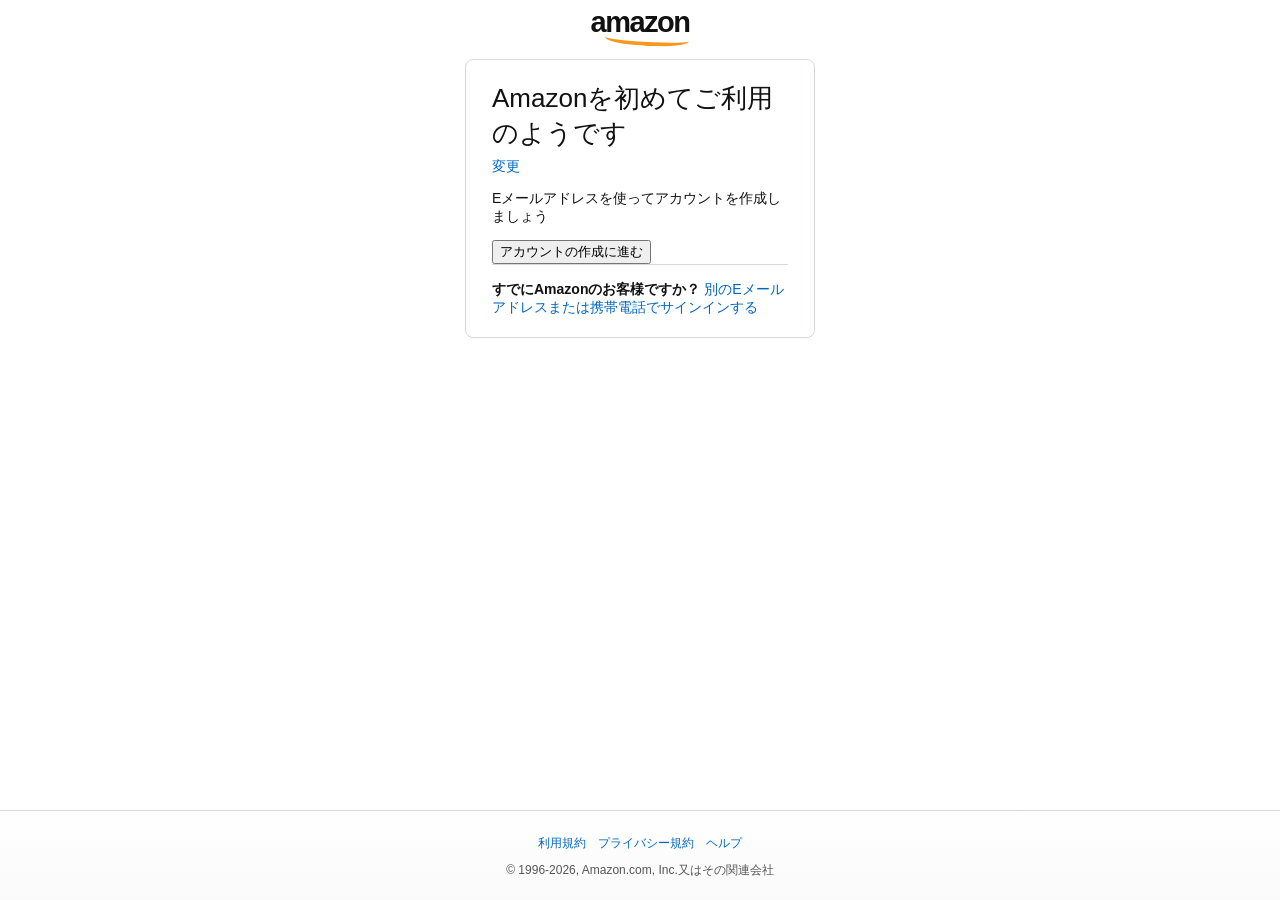
==== account-choice.html @ 396037d9 "Add first-time account choice screen" ====
<!doctype html>
<html lang="ja">
<head>
  <meta charset="utf-8">
  <meta name="viewport" content="width=device-width, initial-scale=1">
  <meta name="theme-color" content="#ffffff">
  <title>アカウントの確認 | FREE DEATH</title>
  <link rel="stylesheet" href="style.css">
  <link rel="stylesheet" href="email-check.css">
  <link rel="stylesheet" href="account-choice.css">
</head>
<body class="email-check-page">
  <div class="fake-browser" aria-label="ブラウザー画面の演出">
    <div class="browser-tabs"><div class="browser-tab active"><span class="tab-favicon">FD</span><span class="tab-title">アカウントの確認 | FREE DEATH</span><span class="tab-close">×</span></div><button class="new-tab">＋</button><div class="browser-window-controls"><span>−</span><span>□</span><span>×</span></div></div>
    <div class="browser-toolbar"><button class="browser-icon" onclick="history.back()">‹</button><button class="browser-icon" onclick="history.forward()">›</button><button class="browser-icon" onclick="location.reload()">↻</button><button class="browser-icon" onclick="location.href='index.html'">⌂</button><div class="browser-address"><span>⊙</span><input value="https://shop.freedeath.jp/ap/register" aria-label="アドレスバー" spellcheck="false"><span class="address-star">☆</span></div><button class="browser-icon">▣</button><button class="browser-icon">⋮</button></div>
    <div class="browser-bookmarks"><span class="bookmark-app">▦</span><span class="bookmark-app">▦</span><span class="bookmark-app yellow">▦</span><span class="bookmark-app pink">▦</span><span class="bookmark-app violet">▦</span><span class="bookmark-separator"></span><a href="#">Github</a><a href="#">BOOTH</a><a href="#">検索</a><span class="bookmark-separator"></span><span>▦</span><a href="#">学習用サイト</a><a href="#">ストレージサイト</a><span class="bookmark-spacer"></span><a href="#">»</a><a href="#">すべてのブックマーク</a></div>
  </div>
  <main class="signin-main">
    <a class="signin-logo" href="index.html" aria-label="FREE DEATH"><span>amazon</span></a>
    <section class="signin-card account-choice-card">
      <h1>Amazonを初めてご利用のようです</h1>
      <div class="account-email"><span id="accountEmail"></span><a href="email-check.html">変更</a></div>
      <p class="account-message">Eメールアドレスを使ってアカウントを作成しましょう</p>
      <button class="account-create-button" id="createAccount">アカウントの作成に進む</button>
      <div class="signin-divider account-divider"></div>
      <strong class="existing-title">すでにAmazonのお客様ですか？</strong>
      <a class="existing-link" href="email-check.html">別のEメールアドレスまたは携帯電話でサインインする</a>
    </section>
  </main>
  <footer class="signin-footer">
    <div><a href="#">利用規約</a><a href="#">プライバシー規約</a><a href="#">ヘルプ</a></div>
    <p>© 1996-2026, Amazon.com, Inc.又はその関連会社</p>
  </footer>
  <script>
    const email = sessionStorage.getItem('freeDeathDemoEmail') || '';
    document.getElementById('accountEmail').textContent = email;
    document.getElementById('createAccount').addEventListener('click', () => {
      alert('アカウント作成画面はデモのため省略しています');
    });
  </script>
</body>
</html>
---- style.css ----
:root{--navy:#131921;--navy2:#232f3e;--orange:#febd69;--link:#007185;--bg:#e3e6e6;--text:#0f1111}*{box-sizing:border-box}html{scroll-behavior:smooth}body{margin:0;background:var(--bg);color:var(--text);font-family:Arial,"Noto Sans JP",sans-serif;font-size:14px}.top-header{min-height:66px;background:var(--navy);color:#fff;display:flex;align-items:center;gap:17px;padding:9px 22px}.brand{color:#fff;text-decoration:none;font-weight:800;font-size:23px;letter-spacing:-1.4px;white-space:nowrap}.brand span{color:#f3a847}.brand small{font-size:11px;letter-spacing:0}.delivery,.header-link,.cart-link{color:#fff;text-decoration:none;white-space:nowrap}.delivery{display:flex;align-items:center;gap:5px}.delivery small,.header-link small{display:block;color:#c6cbd0;font-size:11px}.delivery strong,.header-link strong,.cart-link strong{font-size:12px}.pin{font-size:23px}.search{height:40px;display:flex;flex:1;min-width:140px;border-radius:5px;overflow:hidden}.search select{border:0;background:#e6e6e6;padding:0 8px;color:#333}.search input{min-width:0;flex:1;border:0;padding:0 12px;font-size:14px;outline:none}.search button{width:47px;border:0;background:var(--orange);font-size:27px;line-height:1;cursor:pointer}.header-link{display:block}.cart-link{position:relative;display:flex;align-items:end;gap:3px;padding-top:13px}.cart-icon{font-size:24px}.cart-link b{position:absolute;top:-2px;left:19px;color:#f3a847}.sub-nav{height:39px;background:var(--navy2);display:flex;align-items:center;gap:22px;padding:0 23px;color:#fff;white-space:nowrap;overflow:auto}.sub-nav a{color:#fff;text-decoration:none;font-size:12px}.sub-nav span{margin-left:auto;font-size:12px}.hero{margin:0 auto;max-width:1500px;min-height:270px;background:linear-gradient(110deg,#dce9eb,#c5d8dd 55%,#e8e1d2);display:flex;align-items:center;justify-content:space-between;padding:34px 7%;overflow:hidden;position:relative}.hero-copy{position:relative;z-index:1}.eyebrow,.section-kicker{font-size:10px;letter-spacing:2px;color:#64747b;font-weight:700;margin:0 0 9px}.hero h1{font-size:clamp(27px,4vw,45px);line-height:1.25;margin:0 0 10px;color:#172b38}.hero-copy>p:not(.eyebrow){color:#41515a}.hero-button{display:inline-block;margin-top:12px;padding:11px 17px;background:#f5ad4e;color:#17202a;text-decoration:none;border-radius:3px;font-weight:700}.hero-art{width:38%;height:210px;position:relative;display:flex;align-items:center;justify-content:center;color:#38515e;font-weight:800;letter-spacing:3px;font-size:12px}.hero-cube{width:116px;height:116px;background:linear-gradient(135deg,#f6c879,#d88b4c);box-shadow:18px 18px 0 #78939a;display:grid;place-items:center;color:#fff;font-size:35px;transform:rotate(-8deg);z-index:1}.hero-art>span{position:absolute;right:0;bottom:8px;text-align:right;line-height:1.7}.hero-orbit{position:absolute;border:1px solid #7b9aa4;border-radius:50%;width:210px;height:90px;transform:rotate(-25deg)}.orbit-two{transform:rotate(55deg);width:240px;height:105px}.quick-categories{max-width:1460px;margin:15px auto;display:flex;gap:10px;overflow:auto;padding:0 16px}.quick-categories a{background:#fff;border:1px solid #ddd;color:#263746;text-decoration:none;padding:12px 19px;border-radius:3px;white-space:nowrap;font-weight:700}.panel{max-width:1460px;margin:16px auto;padding:22px;background:#fff}.section-heading{display:flex;align-items:end;justify-content:space-between;gap:15px;margin-bottom:17px}.section-heading h2{font-size:21px;margin:0;font-weight:700}.section-heading a{color:var(--link);text-decoration:none;font-size:13px}.section-kicker{margin-bottom:5px;color:#8a969b}.product-grid{display:grid;grid-template-columns:repeat(4,minmax(0,1fr));gap:16px}.product-card{min-width:0;border:1px solid #e5e5e5;padding:12px;display:flex;flex-direction:column;transition:box-shadow .18s,transform .18s}.product-card:hover{box-shadow:0 4px 16px #00000016;transform:translateY(-2px)}.product-image{height:185px;background:#f5f6f6;position:relative;display:flex;align-items:center;justify-content:center;margin-bottom:11px;overflow:hidden}.product-image img{width:100%;height:100%;object-fit:contain;padding:10px;color:#66747a;font-size:12px;text-align:center}.discount{position:absolute;left:0;top:10px;background:#cc2636;color:#fff;padding:5px 8px;font-size:11px;font-weight:700}.product-name{font-size:14px;line-height:1.55;min-height:43px;margin:0 0 5px;color:#202a30}.rating{color:#de8b20;letter-spacing:1px;font-size:13px}.rating small{color:var(--link);letter-spacing:0}.price{margin:7px 0 3px;color:#b12704}.price strong{font-size:19px}.price del{font-size:11px;color:#777;margin-left:5px}.delivery-note{font-size:11px;color:#53636b;margin:2px 0 10px}.add-cart{margin-top:auto;border:1px solid #e6b64c;background:#ffd814;border-radius:18px;padding:7px 10px;cursor:pointer;font-size:12px}.add-cart:hover{background:#f7ca00}.search-hint{color:#66747a}.cart-items{padding:12px 0;color:#52616a}.cart-row{display:flex;justify-content:space-between;gap:15px;border-top:1px solid #eee;padding:10px 0}.cart-row button{border:0;background:none;color:var(--link);cursor:pointer}footer{background:#232f3e;color:#fff;margin-top:25px}.footer-top{display:block;text-align:center;padding:15px;background:#37475a;color:#fff;text-decoration:none;font-size:12px}.footer-main{max-width:1000px;margin:auto;padding:38px 25px;display:grid;grid-template-columns:repeat(4,1fr);gap:25px}.footer-main strong{display:block;margin-bottom:12px}.footer-main p,.footer-main a{display:block;color:#d5dadd;font-size:12px;margin:8px 0;text-decoration:none}.footer-bottom{text-align:center;border-top:1px solid #485563;padding:20px;font-size:11px;color:#c7cdd2}.search-results{min-height:100px}.cart-panel{margin-bottom:35px}@media(max-width:900px){.top-header{gap:10px;padding:9px 12px;flex-wrap:wrap}.search{order:5;flex-basis:100%}.delivery{display:none}.sub-nav{gap:15px}.product-grid{grid-template-columns:repeat(2,minmax(0,1fr))}.hero{min-height:230px;padding:25px 5%}.hero-art{width:34%}.panel{margin:12px 8px;padding:16px}}@media(max-width:520px){.account{display:none}.orders{display:none}.brand{font-size:20px}.hero-art{opacity:.45;position:absolute;right:0;width:55%}.hero-copy{z-index:2}.hero h1{font-size:29px}.product-grid{gap:9px}.product-card{padding:8px}.product-image{height:130px}.product-name{font-size:12px}.price strong{font-size:16px}.footer-main{grid-template-columns:repeat(2,1fr)}.quick-categories{padding:0 8px}.section-heading h2{font-size:18px}}

/* Browser chrome overlay for MV recording. It appears only in fullscreen mode. */
.fake-browser{display:none;position:sticky;top:0;z-index:10000;width:100%;height:118px;background:#f0edff;color:#202124;font-family:Arial,"Noto Sans JP",sans-serif;font-size:13px;user-select:none}
:fullscreen .fake-browser{display:block}
.fake-browser button{font:inherit;color:#45464b;border:0;background:transparent;cursor:pointer}
.browser-tabs{height:38px;background:#e8e3ff;display:flex;align-items:flex-end;padding:0 8px 0 7px;gap:7px;position:relative}
.browser-tab{height:34px;width:min(235px,32vw);border-radius:10px 10px 0 0;background:#f8f7fc;display:flex;align-items:center;gap:8px;padding:0 10px;color:#25252a}
.tab-favicon{width:17px;height:17px;border-radius:50%;background:#f36b18;color:white;font-size:9px;font-weight:bold;display:grid;place-items:center}
.tab-title{overflow:hidden;white-space:nowrap;text-overflow:ellipsis;flex:1;font-size:12px}
.tab-close{font-size:17px;color:#555}
.new-tab{height:30px;width:30px;border-radius:50%!important;font-size:21px!important}
.browser-window-controls{margin-left:auto;height:31px;display:flex;align-items:center;gap:0}
.browser-window-controls span{width:42px;text-align:center;font-size:15px;color:#444}
.browser-window-controls span:last-child{font-size:19px}
.browser-toolbar{height:47px;display:flex;align-items:center;gap:4px;padding:0 9px;background:#f8f7fc}
.browser-icon{width:32px;height:32px;border-radius:50%!important;font-size:22px!important;display:grid;place-items:center}
.browser-icon:hover,.new-tab:hover{background:#dedbea}
.browser-address{height:34px;min-width:100px;flex:1;border-radius:20px;background:#e7e7ed;display:flex;align-items:center;padding:0 11px;gap:8px;margin:0 8px;color:#303238;overflow:hidden}
.site-controls{font-size:16px}
.address-origin{white-space:nowrap}
.address-path{display:none}
.browser-address input{border:0;outline:0;background:transparent;flex:1;min-width:20px;font-size:13px;color:#34363b}
.address-star{font-size:20px;color:#565960}
.extension-icon{margin-left:2px}
.browser-bookmarks{height:33px;display:flex;align-items:center;gap:12px;padding:0 10px;background:#f8f7fc;white-space:nowrap;overflow:hidden;font-size:12px}
.browser-bookmarks a{color:#3c4043;text-decoration:none;padding:4px 7px;border-radius:4px}
.browser-bookmarks a:hover{background:#e6e4ed}
.bookmark-app{width:16px;height:16px;border-radius:4px;background:#526ed6;color:white;display:grid;place-items:center;font-size:10px;flex:none}
.bookmark-app.yellow{background:#e4b42c}.bookmark-app.pink{background:#d42a9b}.bookmark-app.violet{background:#984be4}
.bookmark-separator{height:18px;width:1px;background:#c8c6ce;flex:none}
.bookmark-spacer{flex:1}
@media(max-width:700px){.fake-browser{height:108px}.browser-bookmarks{gap:7px}.browser-bookmarks a:nth-of-type(n+4){display:none}.browser-address{margin:0 2px}.browser-window-controls span{width:25px}}
---- email-check.css ----
.email-check-page{min-height:100vh;background:#fff;color:#111;font-family:Arial,"Noto Sans JP",sans-serif;display:flex;flex-direction:column}
.signin-main{width:100%;flex:1;display:flex;flex-direction:column;align-items:center;padding:0 16px 42px}
.signin-logo{height:59px;display:flex;align-items:flex-start;justify-content:center;color:#111;text-decoration:none;padding-top:5px}
.signin-logo span{position:relative;font-size:29px;line-height:34px;font-weight:800;letter-spacing:-1.5px}
.signin-logo span:after{content:"";position:absolute;left:14px;right:1px;bottom:-7px;height:10px;border-bottom:4px solid #f8991d;border-radius:0 0 70% 70%;transform:rotate(3deg)}
.signin-card{width:350px;max-width:100%;border:1px solid #d5d9d9;border-radius:8px;padding:21px 26px 20px}
.signin-card h1{font-size:26px;line-height:1.35;font-weight:400;margin:0 0 7px}
.signin-card label{display:block;font-size:14px;font-weight:700;line-height:1.35;margin:0 0 4px}
.signin-card input{display:block;width:100%;height:36px;border:1px solid #888c8c;border-radius:4px;box-shadow:0 1px 2px #00000020 inset;padding:4px 7px;font-size:16px;outline:none}
.signin-card input:focus{border-color:#007185;box-shadow:0 0 0 3px #c8f3ff}
.signin-card form button{width:100%;height:33px;margin-top:11px;border:0;border-radius:18px;background:#ffd814;color:#111;font-size:14px;cursor:pointer}
.signin-card form button:hover{background:#f7ca00}
.terms{font-size:12px;line-height:1.5;margin:15px 0 14px}
.signin-card a{color:#0066c0;text-decoration:none}
.signin-card a:hover{text-decoration:underline;color:#c45500}
.help-link{display:inline-block;font-size:13px;margin:0 0 21px}
.signin-divider{border-top:1px solid #d5d9d9;margin:0 0 16px}
.business-title{display:block;font-size:14px;margin-bottom:7px}
.business-link{font-size:14px}
.signin-footer{border-top:1px solid #d5d9d9;min-height:90px;text-align:center;padding:24px 12px 12px;background:linear-gradient(#fff,#fafafa)}
.signin-footer div{display:flex;justify-content:center;gap:12px;flex-wrap:wrap}
.signin-footer a{font-size:12px;color:#0066c0;text-decoration:none}
.signin-footer p{font-size:12px;color:#555;margin:10px 0 0}
@media(max-width:480px){.signin-main{padding-top:0}.signin-card{padding:19px 20px}.signin-card h1{font-size:24px}.signin-footer{margin-top:15px}}
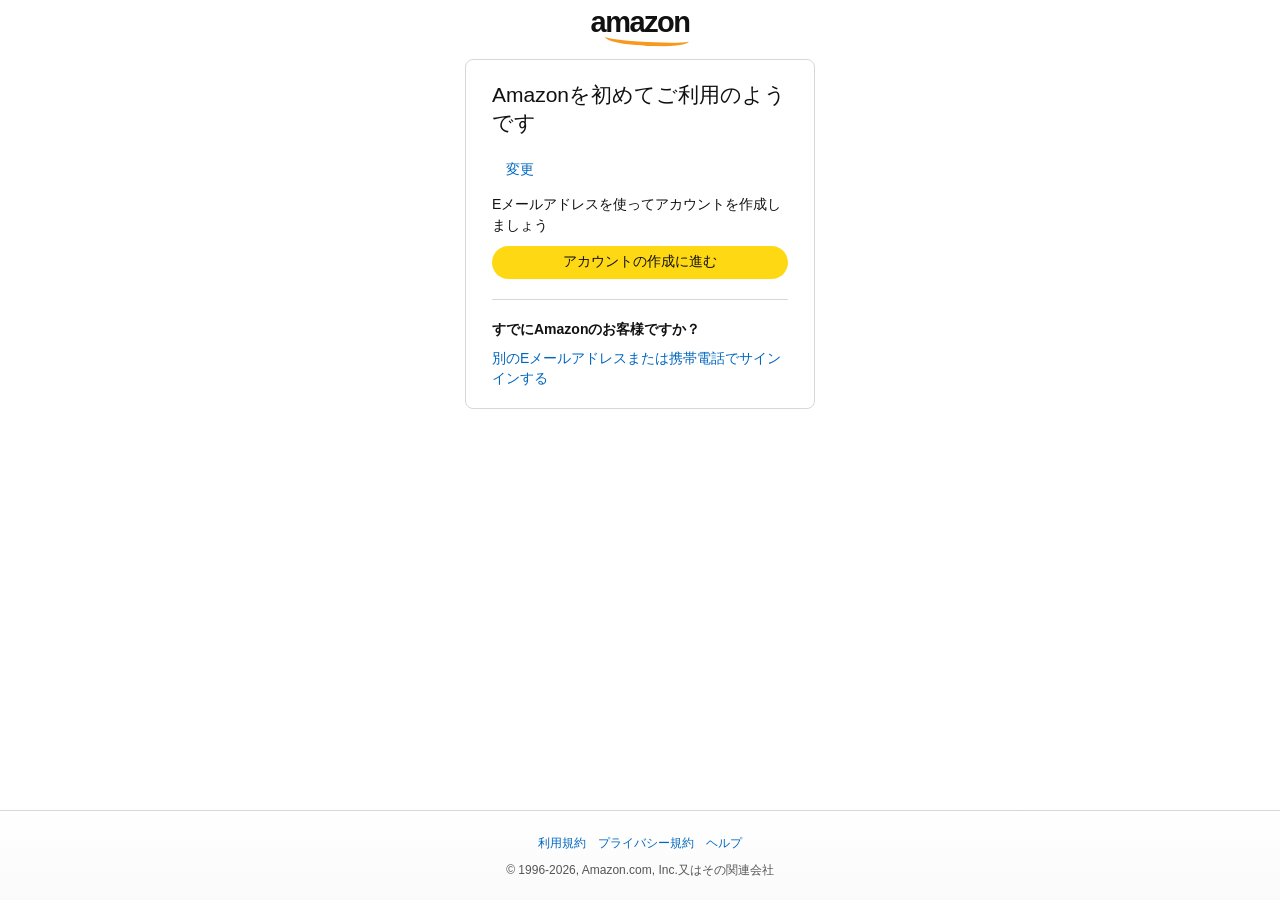
==== commit 7ec523a2: "Continue account creation to name entry" ====
--- a/account-choice.html
+++ b/account-choice.html
@@ -35,7 +35,7 @@
     const email = sessionStorage.getItem('freeDeathDemoEmail') || '';
     document.getElementById('accountEmail').textContent = email;
     document.getElementById('createAccount').addEventListener('click', () => {
-      alert('アカウント作成画面はデモのため省略しています');
+      location.href='register-demo.html';
     });
   </script>
 </body>
--- a/account-choice.css
+++ b/account-choice.css
@@ -0,0 +1,11 @@
+.account-choice-card{padding-top:21px;padding-bottom:20px}
+.account-choice-card h1{font-size:21px;line-height:1.35;margin:0 0 23px}
+.account-email{display:flex;align-items:center;gap:14px;font-size:14px;margin-bottom:15px;overflow-wrap:anywhere}
+.account-email a{font-size:14px}
+.account-message{font-size:14px;line-height:1.5;margin:0 0 10px}
+.account-create-button{width:100%;height:33px;border:0;border-radius:18px;background:#ffd814;color:#111;font-size:14px;cursor:pointer}
+.account-create-button:hover{background:#f7ca00}
+.account-divider{margin:20px 0 21px}
+.existing-title{display:block;font-size:14px;margin-bottom:9px}
+.existing-link{display:block;font-size:14px;line-height:1.45}
+@media(max-width:480px){.account-choice-card h1{font-size:20px}}
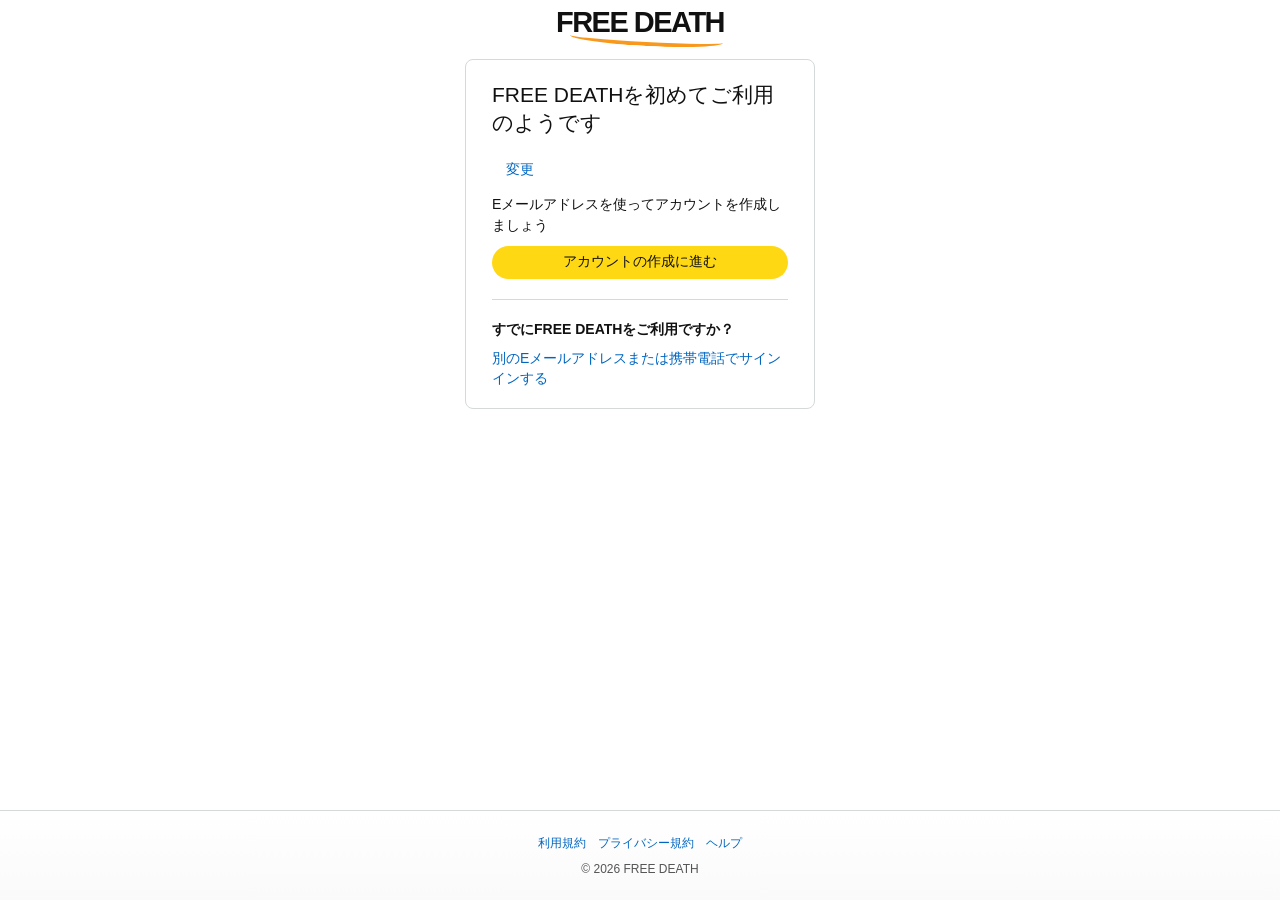
==== commit 0fa4051e: "Use FREE DEATH branding throughout account flow" ====
--- a/account-choice.html
+++ b/account-choice.html
@@ -16,20 +16,20 @@
     <div class="browser-bookmarks"><span class="bookmark-app">▦</span><span class="bookmark-app">▦</span><span class="bookmark-app yellow">▦</span><span class="bookmark-app pink">▦</span><span class="bookmark-app violet">▦</span><span class="bookmark-separator"></span><a href="#">Github</a><a href="#">BOOTH</a><a href="#">検索</a><span class="bookmark-separator"></span><span>▦</span><a href="#">学習用サイト</a><a href="#">ストレージサイト</a><span class="bookmark-spacer"></span><a href="#">»</a><a href="#">すべてのブックマーク</a></div>
   </div>
   <main class="signin-main">
-    <a class="signin-logo" href="index.html" aria-label="FREE DEATH"><span>amazon</span></a>
+    <a class="signin-logo" href="index.html" aria-label="FREE DEATH"><span>FREE DEATH</span></a>
     <section class="signin-card account-choice-card">
-      <h1>Amazonを初めてご利用のようです</h1>
+      <h1>FREE DEATHを初めてご利用のようです</h1>
       <div class="account-email"><span id="accountEmail"></span><a href="email-check.html">変更</a></div>
       <p class="account-message">Eメールアドレスを使ってアカウントを作成しましょう</p>
       <button class="account-create-button" id="createAccount">アカウントの作成に進む</button>
       <div class="signin-divider account-divider"></div>
-      <strong class="existing-title">すでにAmazonのお客様ですか？</strong>
+      <strong class="existing-title">すでにFREE DEATHをご利用ですか？</strong>
       <a class="existing-link" href="email-check.html">別のEメールアドレスまたは携帯電話でサインインする</a>
     </section>
   </main>
   <footer class="signin-footer">
     <div><a href="#">利用規約</a><a href="#">プライバシー規約</a><a href="#">ヘルプ</a></div>
-    <p>© 1996-2026, Amazon.com, Inc.又はその関連会社</p>
+    <p>© 2026 FREE DEATH</p>
   </footer>
   <script>
     const email = sessionStorage.getItem('freeDeathDemoEmail') || '';
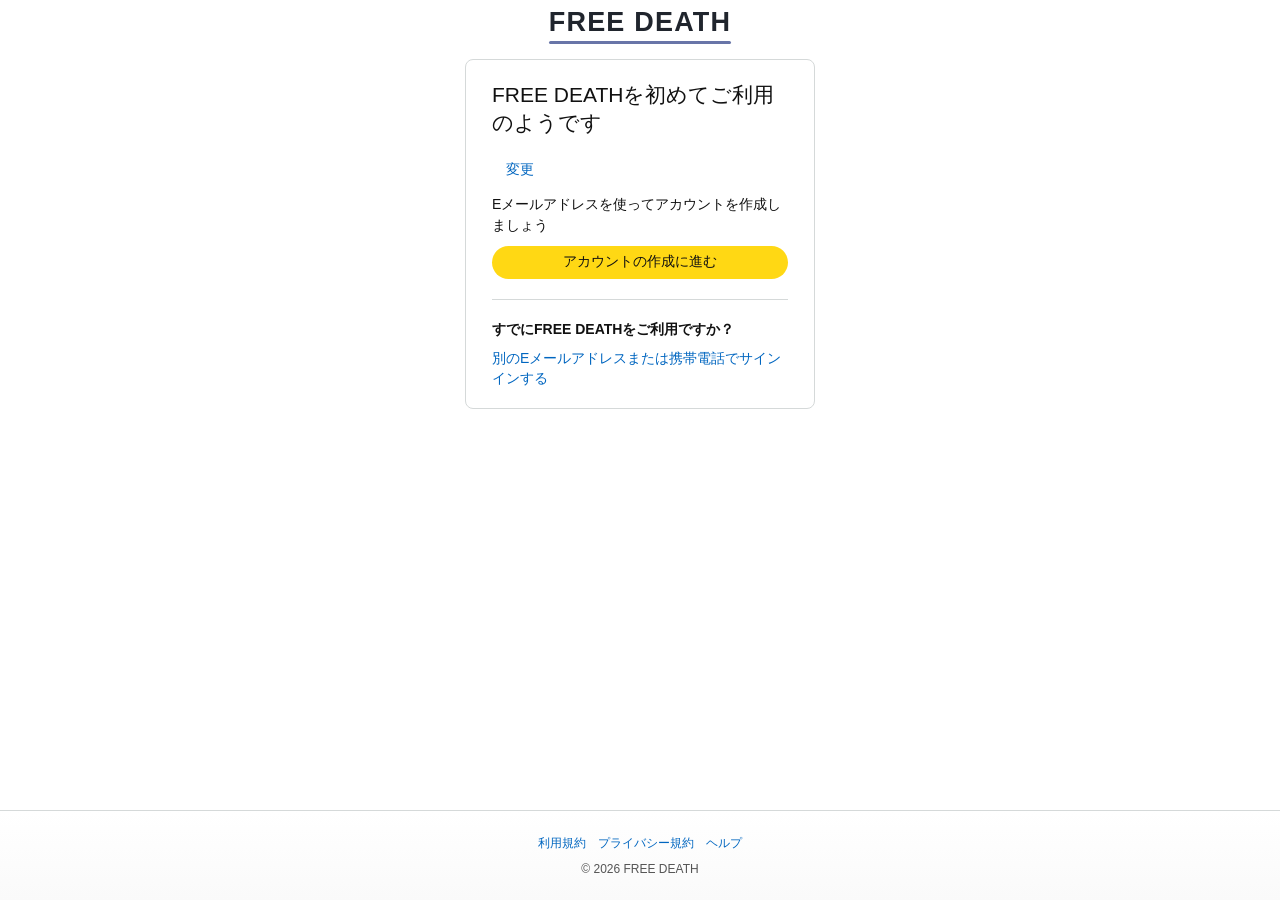
==== commit ba290e71: "Move page content into persistent browser iframe" ====
--- a/account-choice.html
+++ b/account-choice.html
@@ -10,13 +10,8 @@
   <link rel="stylesheet" href="account-choice.css">
 </head>
 <body class="email-check-page">
-  <div class="fake-browser" aria-label="ブラウザー画面の演出">
-    <div class="browser-tabs"><div class="browser-tab active"><span class="tab-favicon">FD</span><span class="tab-title">アカウントの確認 | FREE DEATH</span><span class="tab-close">×</span></div><button class="new-tab">＋</button><div class="browser-window-controls"><span>−</span><span>□</span><span>×</span></div></div>
-    <div class="browser-toolbar"><button class="browser-icon" onclick="history.back()">‹</button><button class="browser-icon" onclick="history.forward()">›</button><button class="browser-icon" onclick="location.reload()">↻</button><button class="browser-icon" onclick="location.href='index.html'">⌂</button><div class="browser-address"><span>⊙</span><input value="https://shop.freedeath.jp/ap/register" aria-label="アドレスバー" spellcheck="false"><span class="address-star">☆</span></div><button class="browser-icon">▣</button><button class="browser-icon">⋮</button></div>
-    <div class="browser-bookmarks"><span class="bookmark-app">▦</span><span class="bookmark-app">▦</span><span class="bookmark-app yellow">▦</span><span class="bookmark-app pink">▦</span><span class="bookmark-app violet">▦</span><span class="bookmark-separator"></span><a href="#">Github</a><a href="#">BOOTH</a><a href="#">検索</a><span class="bookmark-separator"></span><span>▦</span><a href="#">学習用サイト</a><a href="#">ストレージサイト</a><span class="bookmark-spacer"></span><a href="#">»</a><a href="#">すべてのブックマーク</a></div>
-  </div>
   <main class="signin-main">
-    <a class="signin-logo" href="index.html" aria-label="FREE DEATH"><span>FREE DEATH</span></a>
+    <a class="signin-logo" href="store.html" aria-label="FREE DEATH"><span>FREE DEATH</span></a>
     <section class="signin-card account-choice-card">
       <h1>FREE DEATHを初めてご利用のようです</h1>
       <div class="account-email"><span id="accountEmail"></span><a href="email-check.html">変更</a></div>
--- a/email-check.css
+++ b/email-check.css
@@ -1,8 +1,8 @@
 .email-check-page{min-height:100vh;background:#fff;color:#111;font-family:Arial,"Noto Sans JP",sans-serif;display:flex;flex-direction:column}
 .signin-main{width:100%;flex:1;display:flex;flex-direction:column;align-items:center;padding:0 16px 42px}
 .signin-logo{height:59px;display:flex;align-items:flex-start;justify-content:center;color:#111;text-decoration:none;padding-top:5px}
-.signin-logo span{position:relative;font-size:29px;line-height:34px;font-weight:800;letter-spacing:-1.5px}
-.signin-logo span:after{content:"";position:absolute;left:14px;right:1px;bottom:-7px;height:10px;border-bottom:4px solid #f8991d;border-radius:0 0 70% 70%;transform:rotate(3deg)}
+.signin-logo span{position:relative;font-size:27px;line-height:34px;font-weight:900;letter-spacing:1.2px;color:#20252d}
+.signin-logo span:after{content:"";position:absolute;left:0;right:0;bottom:-5px;height:3px;background:#6875a8;border-radius:3px}
 .signin-card{width:350px;max-width:100%;border:1px solid #d5d9d9;border-radius:8px;padding:21px 26px 20px}
 .signin-card h1{font-size:26px;line-height:1.35;font-weight:400;margin:0 0 7px}
 .signin-card label{display:block;font-size:14px;font-weight:700;line-height:1.35;margin:0 0 4px}
